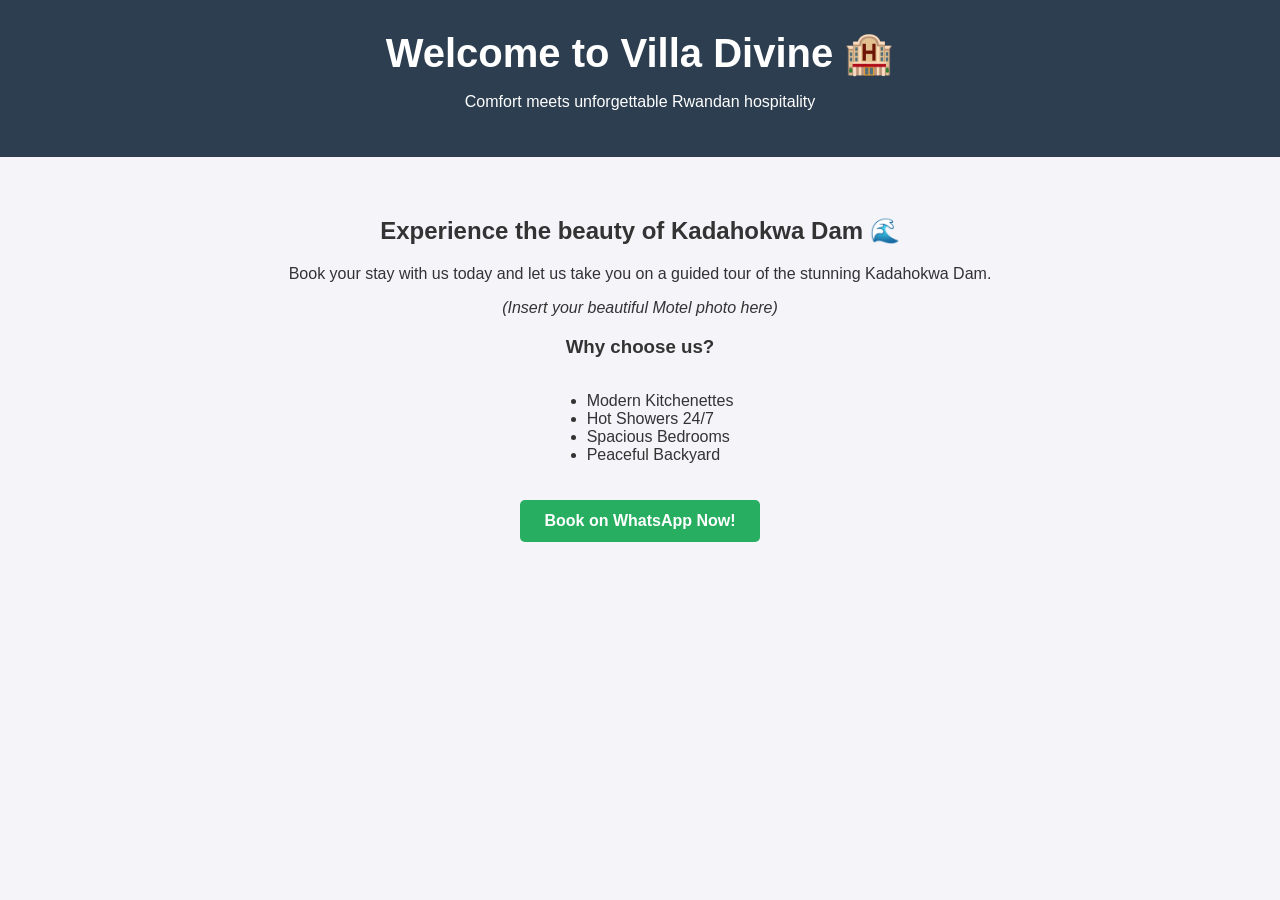
==== inde.html @ 9d83bae6 "Create landing page for Villa Divine This HTML file serves as a landing page for Villa Divine, showc" ====
<!DOCTYPE html>
<html lang="en">
<head>
    <meta charset="UTF-8">
    <meta name="viewport" content="width=device-width, initial-scale=1.0">
    <title>Villa Divine - Your Home in Rwanda</title>
    <style>
        body { font-family: Arial, sans-serif; margin: 0; padding: 0; background-color: #f4f4f9; color: #333; text-align: center; }
        header { background-color: #2c3e50; color: white; padding: 30px 20px; }
        h1 { margin: 0; font-size: 2.5em; }
        .container { padding: 40px 20px; max-width: 800px; margin: auto; }
        .btn { display: inline-block; padding: 12px 24px; background-color: #27ae60; color: white; text-decoration: none; border-radius: 5px; font-weight: bold; margin-top: 20px; }
        .btn:hover { background-color: #2ecc71; }
        img { max-width: 100%; border-radius: 10px; margin-top: 20px; }
    </style>
</head>
<body>

    <header>
        <h1>Welcome to Villa Divine 🏨</h1>
        <p>Comfort meets unforgettable Rwandan hospitality</p>
    </header>

    <div class="container">
        <h2>Experience the beauty of Kadahokwa Dam 🌊</h2>
        <p>Book your stay with us today and let us take you on a guided tour of the stunning Kadahokwa Dam.</p>
        
        <!-- Ushobora gushyira ifoto ya motel yawe hano -->
        <p><em>(Insert your beautiful Motel photo here)</em></p>

        <h3>Why choose us?</h3>
        <ul style="text-align: left; display: inline-block;">
            <li>Modern Kitchenettes</li>
            <li>Hot Showers 24/7</li>
            <li>Spacious Bedrooms</li>
            <li>Peaceful Backyard</li>
        </ul>

        <br>
        <a href="https://wa.me/250XXXXXXXXX" class="btn">Book on WhatsApp Now!</a>
    </div>

</body>
</html>
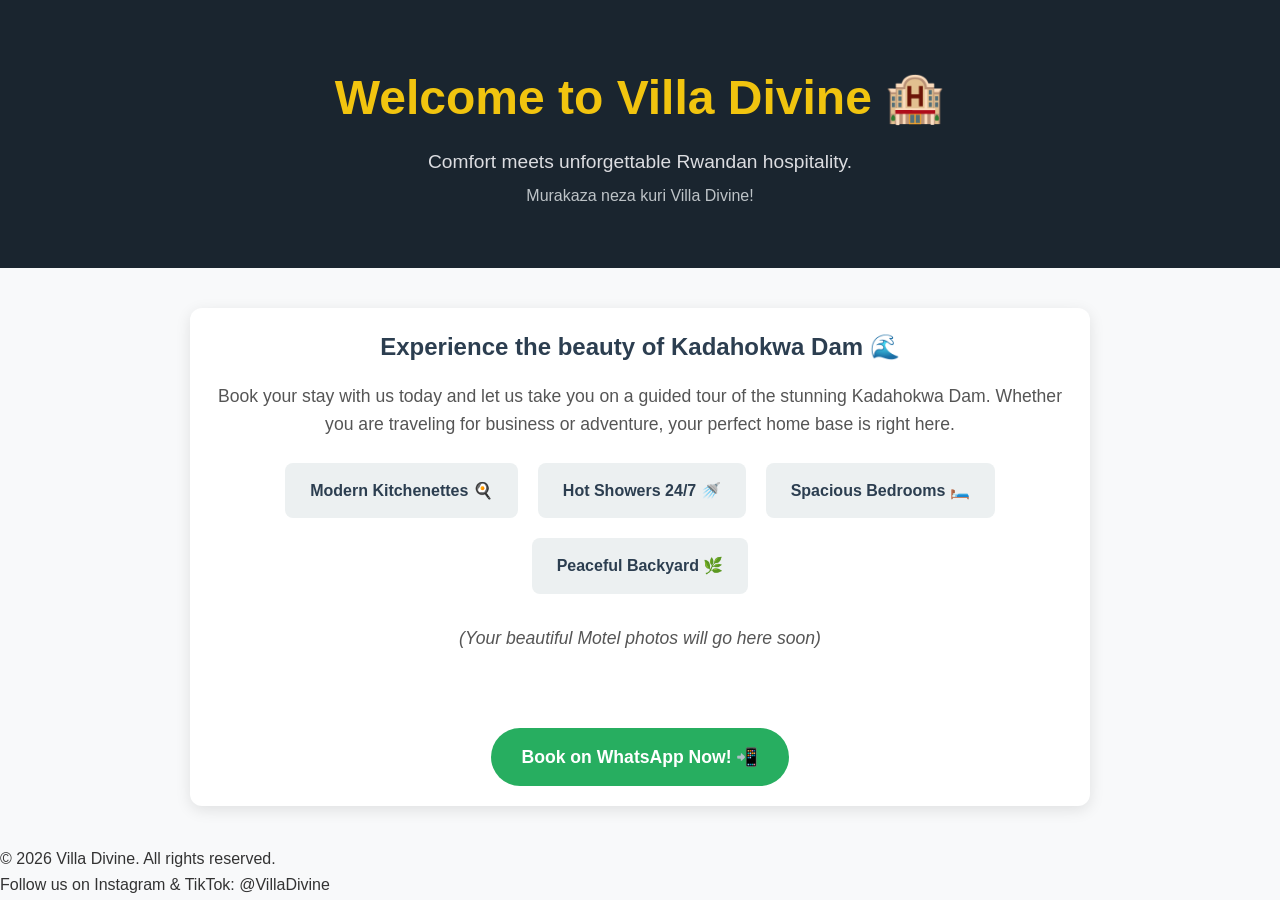
==== commit 5030dc5d: "Update inde.html" ====
--- a/inde.html
+++ b/inde.html
@@ -3,42 +3,51 @@
 <head>
     <meta charset="UTF-8">
     <meta name="viewport" content="width=device-width, initial-scale=1.0">
-    <title>Villa Divine - Your Home in Rwanda</title>
-    <style>
-        body { font-family: Arial, sans-serif; margin: 0; padding: 0; background-color: #f4f4f9; color: #333; text-align: center; }
-        header { background-color: #2c3e50; color: white; padding: 30px 20px; }
-        h1 { margin: 0; font-size: 2.5em; }
-        .container { padding: 40px 20px; max-width: 800px; margin: auto; }
-        .btn { display: inline-block; padding: 12px 24px; background-color: #27ae60; color: white; text-decoration: none; border-radius: 5px; font-weight: bold; margin-top: 20px; }
-        .btn:hover { background-color: #2ecc71; }
-        img { max-width: 100%; border-radius: 10px; margin-top: 20px; }
-    </style>
+    <title>Villa Divine | Your Home in Rwanda</title>
+    <!-- Ihuza na CSS yawe -->
+    <link rel="stylesheet" href="style.css">
+    <!-- Iyi ni font nziza cyane iva kuri Google -->
+    <link href="https://fonts.googleapis.com/css2?family=Poppins:wght@300;400;600&display=swap" rel="stylesheet">
 </head>
 <body>
 
+    <!-- Hejuru (Header) -->
     <header>
         <h1>Welcome to Villa Divine 🏨</h1>
-        <p>Comfort meets unforgettable Rwandan hospitality</p>
+        <p>Comfort meets unforgettable Rwandan hospitality.</p>
+        <p style="font-size: 1em; margin-top: 5px; color: #bdc3c7;">Murakaza neza kuri Villa Divine!</p>
     </header>
 
+    <!-- Igice cy'ibanze (Main Content) -->
     <div class="container">
         <h2>Experience the beauty of Kadahokwa Dam 🌊</h2>
-        <p>Book your stay with us today and let us take you on a guided tour of the stunning Kadahokwa Dam.</p>
+        <p>Book your stay with us today and let us take you on a guided tour of the stunning Kadahokwa Dam. Whether you are traveling for business or adventure, your perfect home base is right here.</p>
         
-        <!-- Ushobora gushyira ifoto ya motel yawe hano -->
-        <p><em>(Insert your beautiful Motel photo here)</em></p>
+        <!-- Ibintu byiza bya Motel (Features) -->
+        <div class="features">
+            <div class="feature-box">Modern Kitchenettes 🍳</div>
+            <div class="feature-box">Hot Showers 24/7 🚿</div>
+            <div class="feature-box">Spacious Bedrooms 🛏️</div>
+            <div class="feature-box">Peaceful Backyard 🌿</div>
+        </div>
 
-        <h3>Why choose us?</h3>
-        <ul style="text-align: left; display: inline-block;">
-            <li>Modern Kitchenettes</li>
-            <li>Hot Showers 24/7</li>
-            <li>Spacious Bedrooms</li>
-            <li>Peaceful Backyard</li>
-        </ul>
+        <!-- Ahantu ho gushyira ifoto (Reba ibisobanuro hasi) -->
+        <div class="image-gallery">
+            <p><em>(Your beautiful Motel photos will go here soon)</em></p>
+        </div>
 
-        <br>
-        <a href="https://wa.me/250XXXXXXXXX" class="btn">Book on WhatsApp Now!</a>
+        <br><br>
+
+        <!-- Buto yo kuduhamagara kuri WhatsApp -->
+        <!-- IBYITONDERWA: Hindura 250XXXXXXXXX ushyiremo nimero yawe nyayo ya telefone (ntukureho 250) -->
+        <a href="https://wa.me/250XXXXXXXXX" class="btn">Book on WhatsApp Now! 📲</a>
     </div>
+
+    <!-- Umurongo wo hasi (Footer) -->
+    <footer>
+        <p>&copy; 2026 Villa Divine. All rights reserved.</p>
+        <p>Follow us on Instagram & TikTok: @VillaDivine</p>
+    </footer>
 
 </body>
 </html>
--- a/style.css
+++ b/style.css
@@ -0,0 +1,88 @@
+/* Reset basic styles */
+* {
+    margin: 0;
+    padding: 0;
+    box-sizing: border-box;
+}
+
+body {
+    font-family: 'Segoe UI', Tahoma, Geneva, Verdana, sans-serif;
+    background-color: #f8f9fa;
+    color: #333;
+    line-height: 1.6;
+}
+
+/* Header Section */
+header {
+    background-color: #1a252f; /* Dark blue/grey */
+    color: #ffffff;
+    text-align: center;
+    padding: 60px 20px;
+}
+
+header h1 {
+    font-size: 3em;
+    margin-bottom: 10px;
+    color: #f1c40f; /* Gold/Yellow accent */
+}
+
+header p {
+    font-size: 1.2em;
+    color: #dcdde1;
+}
+
+/* Main Container */
+.container {
+    max-width: 900px;
+    margin: 40px auto;
+    padding: 20px;
+    background-color: #ffffff;
+    border-radius: 12px;
+    box-shadow: 0 4px 15px rgba(0, 0, 0, 0.1);
+    text-align: center;
+}
+
+.container h2 {
+    color: #2c3e50;
+    margin-bottom: 15px;
+}
+
+.container p {
+    font-size: 1.1em;
+    margin-bottom: 25px;
+    color: #555;
+}
+
+/* Features List */
+.features {
+    display: flex;
+    justify-content: center;
+    gap: 20px;
+    flex-wrap: wrap;
+    margin-bottom: 30px;
+}
+
+.feature-box {
+    background-color: #ecf0f1;
+    padding: 15px 25px;
+    border-radius: 8px;
+    font-weight: bold;
+    color: #2c3e50;
+}
+
+/* Button */
+.btn {
+    display: inline-block;
+    padding: 15px 30px;
+    background-color: #27ae60; /* Green */
+    color: #ffffff;
+    text-decoration: none;
+    border-radius: 50px;
+    font-size: 1.1em;
+    font-weight: bold;
+    transition: background-color 0.3s ease;
+}
+
+.btn:hover {
+    background-color: #2ecc71; /* Lighter green on hover */
+}
